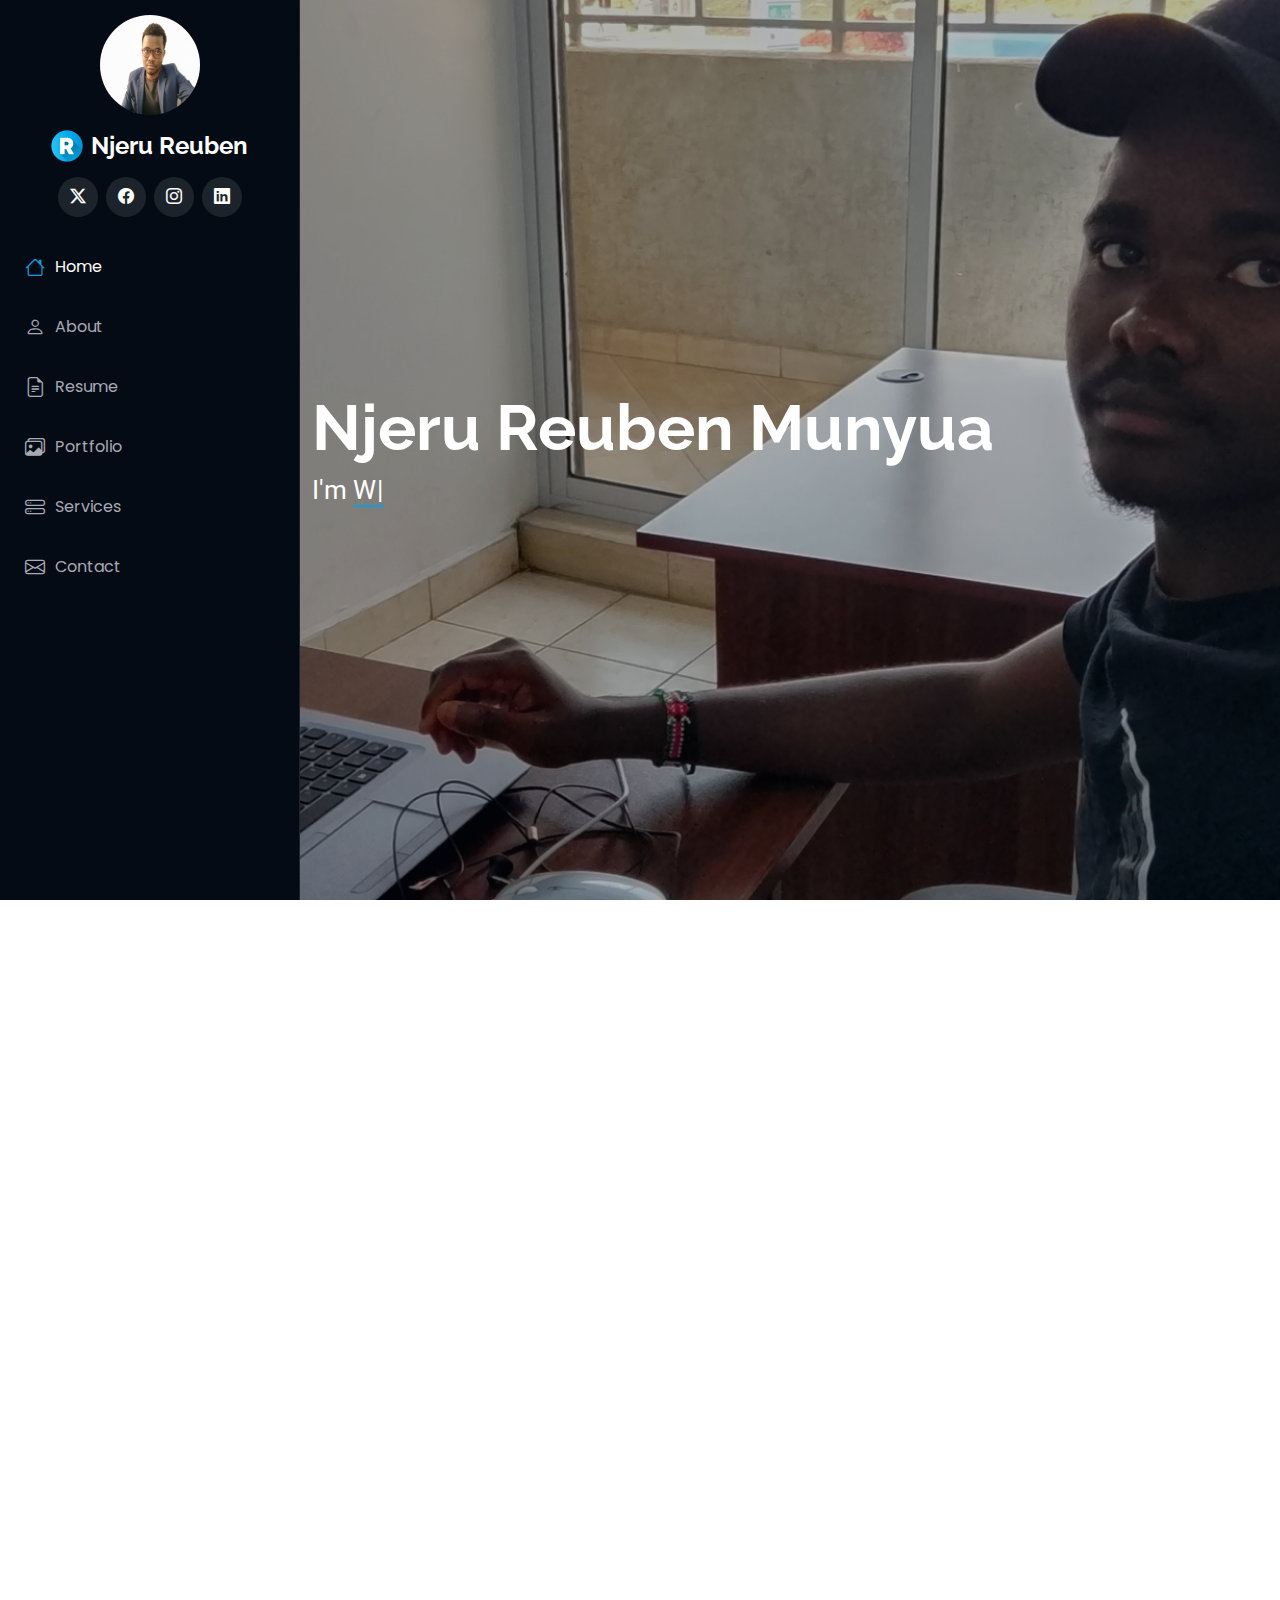
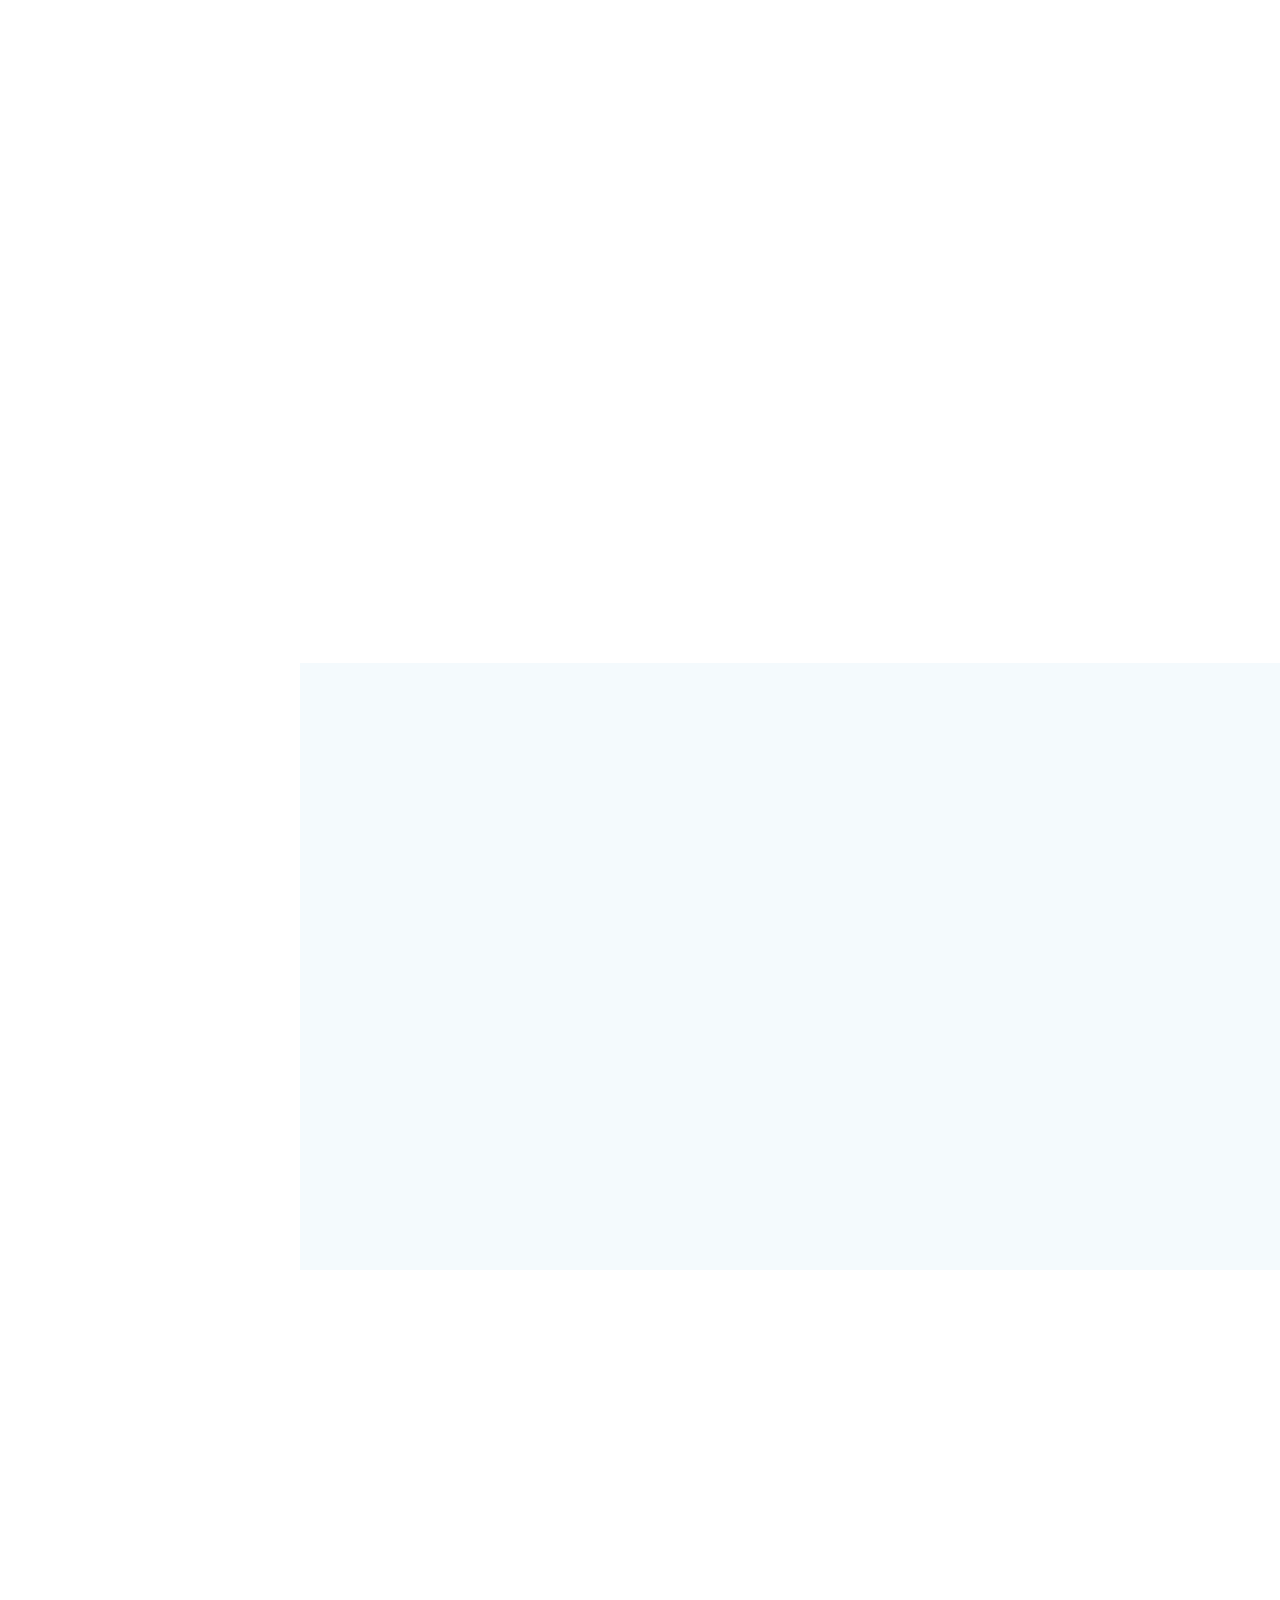
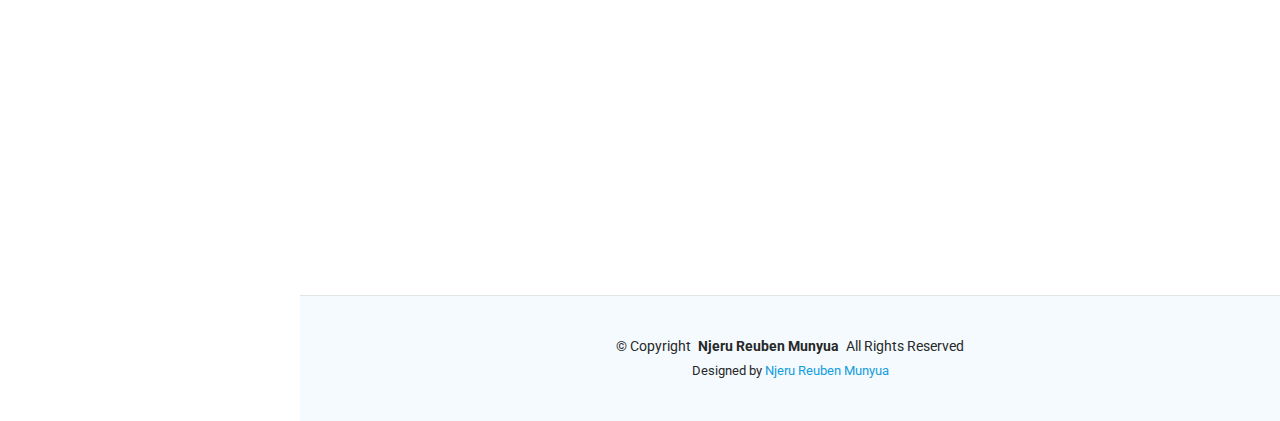
==== index.html @ 43a5cd13 "first commit" ====
<!DOCTYPE html>
<html lang="en">

<head>
  <meta charset="utf-8">
  <meta content="width=device-width, initial-scale=1.0" name="viewport">
  <title>Njeru Reuben Munyua - Portfolio</title>
  <meta content="" name="description">
  <meta content="" name="keywords">

  <!-- Favicons -->
  <link href="assets/img/favicon.png" rel="icon">
  <link href="assets/img/favicon.png" rel="apple-touch-icon">

  <!-- Fonts -->
  <link href="https://fonts.googleapis.com" rel="preconnect">
  <link href="https://fonts.gstatic.com" rel="preconnect" crossorigin>
  <link href="https://fonts.googleapis.com/css2?family=Roboto:ital,wght@0,100;0,300;0,400;0,500;0,700;0,900;1,100;1,300;1,400;1,500;1,700;1,900&family=Poppins:ital,wght@0,100;0,200;0,300;0,400;0,500;0,600;0,700;0,800;0,900;1,100;1,200;1,300;1,400;1,500;1,600;1,700;1,800;1,900&family=Raleway:ital,wght@0,100;0,200;0,300;0,400;0,500;0,600;0,700;0,800;0,900;1,100;1,200;1,300;1,400;1,500;1,600;1,700;1,800;1,900&display=swap" rel="stylesheet">

  <!-- Vendor CSS Files -->
  <link href="assets/vendor/bootstrap/css/bootstrap.min.css" rel="stylesheet">
  <link href="assets/vendor/bootstrap-icons/bootstrap-icons.css" rel="stylesheet">
  <link href="assets/vendor/aos/aos.css" rel="stylesheet">
  <link href="assets/vendor/glightbox/css/glightbox.min.css" rel="stylesheet">
  <link href="assets/vendor/swiper/swiper-bundle.min.css" rel="stylesheet">

  <!-- Main CSS File -->
  <link href="assets/css/main.css" rel="stylesheet">

  <!-- =======================================================
  * Template Name: iPortfolio
  * Template URL: https://bootstrapmade.com/iportfolio-bootstrap-portfolio-websites-template/
  * Updated: Jun 29 2024 with Bootstrap v5.3.3
  * Author: BootstrapMade.com
  * License: https://bootstrapmade.com/license/
  ======================================================== -->
</head>

<body class="index-page">

  <header id="header" class="header dark-background d-flex flex-column">
    <i class="header-toggle d-xl-none bi bi-list"></i>

    <div class="profile-img">
      <img src="assets/img/dash.jpg" alt="" class="img-fluid rounded-circle">
    </div>

    <a href="index.html" class="logo d-flex align-items-center justify-content-center">
      <!-- Uncomment the line below if you also wish to use an image logo -->
       <img src="assets/img/favicon.png" alt="">
      <h1 class="sitename">Njeru Reuben</h1>
    </a>

    <div class="social-links text-center">
      <a href="#" class="twitter"><i class="bi bi-twitter-x"></i></a>
      <a href="#" class="facebook"><i class="bi bi-facebook"></i></a>
      <a href="#" class="instagram"><i class="bi bi-instagram"></i></a>
<!--      <a href="#" class="google-plus"><i class="bi bi-skype"></i></a>-->
<!--      <a href="linkedin.com/in/njeru-reuben-24a9a1248" class="linkedin"><i class="bi bi-linkedin"></i></a>-->
      <a href="https://linkedin.com/in/njeru-reuben-24a9a1248" class="linkedin" target="_blank" rel="noopener noreferrer">
  <i class="bi bi-linkedin"></i>
</a>

    </div>

    <nav id="navmenu" class="navmenu">
      <ul>
        <li><a href="#hero" class="active"><i class="bi bi-house navicon"></i>Home</a></li>
        <li><a href="#about"><i class="bi bi-person navicon"></i> About</a></li>
        <li><a href="#resume"><i class="bi bi-file-earmark-text navicon"></i> Resume</a></li>
        <li><a href="#portfolio"><i class="bi bi-images navicon"></i> Portfolio</a></li>
        <li><a href="#services"><i class="bi bi-hdd-stack navicon"></i> Services</a></li>
<!--        <li class="dropdown"><a href="#"><i class="bi bi-menu-button navicon"></i> <span>Dropdown</span> <i class="bi bi-chevron-down toggle-dropdown"></i></a>-->
<!--          <ul>-->
<!--            <li><a href="#">Dropdown 1</a></li>-->
<!--            <li class="dropdown"><a href="#"><span>Deep Dropdown</span> <i class="bi bi-chevron-down toggle-dropdown"></i></a>-->
<!--              <ul>-->
<!--                <li><a href="#">Deep Dropdown 1</a></li>-->
<!--                <li><a href="#">Deep Dropdown 2</a></li>-->
<!--                <li><a href="#">Deep Dropdown 3</a></li>-->
<!--                <li><a href="#">Deep Dropdown 4</a></li>-->
<!--                <li><a href="#">Deep Dropdown 5</a></li>-->
<!--              </ul>-->
<!--            </li>-->
<!--            <li><a href="#">Dropdown 2</a></li>-->
<!--            <li><a href="#">Dropdown 3</a></li>-->
<!--            <li><a href="#">Dropdown 4</a></li>-->
<!--          </ul>-->
        </li>
        <li><a href="#contact"><i class="bi bi-envelope navicon"></i> Contact</a></li>
      </ul>
    </nav>

  </header>

  <main class="main">

    <!-- Hero Section -->
    <section id="hero" class="hero section dark-background">

      <img src="assets/img/reuben1.jpg" alt="" data-aos="fade-in" class="">

      <div class="container" data-aos="fade-up" data-aos-delay="100">
        <h2>Njeru Reuben Munyua</h2>
        <p>I'm <span class="typed" data-typed-items="Web Developer, Desktop Apps Developer,Network Admin,Database Admin Freelancer">Designer</span><span class="typed-cursor typed-cursor--blink" aria-hidden="true"></span><span class="typed-cursor typed-cursor--blink" aria-hidden="true"></span></p>
      </div>

    </section><!-- /Hero Section -->

    <!-- About Section -->
    <section id="about" class="about section">

      <!-- Section Title -->
      <div class="container section-title" data-aos="fade-up">
        <h2>About</h2>
       <p>I am a versatile software developer with expertise in both desktop application development and web development. I also possess a strong background in network administration and database management, allowing me to tackle a wide range of technical challenges. My passion for technology drives me to continuously learn and expand my skills, always aiming to deliver efficient and effective solutions.</p>
      </div><!-- End Section Title -->

      <div class="container" data-aos="fade-up" data-aos-delay="100">

        <div class="row gy-4 justify-content-center">
          <div class="col-lg-4">
            <img src="assets/img/profile.jpg" class="img-fluid" alt="">
          </div>
          <div class="col-lg-8 content">
           <h2>Full-Stack Developer &amp; Desktop Application Specialist</h2>
            <p class="fst-italic py-3">
            Passionate about building robust desktop and web solutions, I blend creativity with technical expertise to deliver seamless user experiences. With a solid foundation in network administration and database management, I bring a holistic approach to solving complex challenges, ensuring that every project is efficient, scalable, and secure.
          </p>
            <div class="row">
              <div class="col-lg-6">
                <ul>
                  <li><i class="bi bi-chevron-right"></i> <strong>Birthday:</strong> <span>3 June 2003</span></li>
                  <li><i class="bi bi-chevron-right"></i> <strong>Website:</strong> <span>nbtke.com</span></li>
                  <li><i class="bi bi-chevron-right"></i> <strong>Phone:</strong> <span>+254 11523 4477</span></li>
                  <li><i class="bi bi-chevron-right"></i> <strong>City:</strong> <span>Nairobi, Kenya</span></li>
                  <li><i class="bi bi-chevron-right"></i> <strong>Age:</strong> <span>21</span></li>
                </ul>
              </div>
              <div class="col-lg-6">
                <ul>
                  <li><i class="bi bi-chevron-right"></i> <strong>Degree:</strong> <span>Bachelor of Business Informaton Techology</span></li>
                  <li><i class="bi bi-chevron-right"></i> <strong>Institution:</strong> <span>Jomo Kenyatta University of Agriculture & Technology</span></li>
                  <li><i class="bi bi-chevron-right"></i> <strong>Email:</strong> <span>njerureuben03@gmail.com</span></li>
                  <li><i class="bi bi-chevron-right"></i> <strong>Freelance:</strong> <span>Available</span></li>
                </ul>
              </div>
            </div>
               <p class="py-3">
               With a passion for technology and a drive to solve complex problems, I have developed a diverse skill set that spans desktop applications, full-stack web development, network administration, and database management. My academic background in Business Information Technology from Jomo Kenyatta University of Agriculture & Technology provides a solid foundation in both technical and business principles, enabling me to deliver well-rounded, efficient solutions. Whether it's building a custom desktop application or designing an intuitive web interface, I approach every project with a focus on quality, scalability, and user satisfaction.
            </p>

          </div>
        </div>

      </div>

    </section><!-- /About Section -->

    <!-- Stats Section -->
    <section id="stats" class="stats section">

      <div class="container" data-aos="fade-up" data-aos-delay="100">

        <div class="row gy-4">

          <div class="col-lg-3 col-md-6">
            <div class="stats-item">
              <i class="bi bi-emoji-smile"></i>
              <span data-purecounter-start="0" data-purecounter-end="3" data-purecounter-duration="1" class="purecounter"></span>
              <p><strong>Happy Clients</strong> <span>Successfully delivered projects</span></p>
            </div>
          </div><!-- End Stats Item -->

          <div class="col-lg-3 col-md-6">
            <div class="stats-item">
              <i class="bi bi-journal-richtext"></i>
              <span data-purecounter-start="0" data-purecounter-end="4" data-purecounter-duration="1" class="purecounter"></span>
              <p><strong>Projects</strong> <span>Completed with dedication and quality</span></p>
            </div>
          </div><!-- End Stats Item -->

          <div class="col-lg-3 col-md-6">
            <div class="stats-item">
              <i class="bi bi-clock"></i>
             <span data-purecounter-start="0" data-purecounter-end="1000" data-purecounter-duration="1" class="purecounter"></span>
    <p><strong>Hours Of Support</strong> <span>Available 24/7 for client needs</span></p>
            </div>
          </div><!-- End Stats Item -->

<!--          <div class="col-lg-3 col-md-6">-->
<!--            <div class="stats-item">-->
<!--              <i class="bi bi-people"></i>-->
<!--            <span data-purecounter-start="0" data-purecounter-end="32" data-purecounter-duration="1" class="purecounter"></span>-->
<!--            <p><strong>Hard Workers</strong> <span>Committed team members driving success</span></p>-->

<!--            </div>-->
<!--          </div>&lt;!&ndash; End Stats Item &ndash;&gt;-->

        </div>

      </div>

    </section><!-- /Stats Section -->

    <!-- Skills Section -->
    <section id="skills" class="skills section light-background">

      <!-- Section Title -->
      <div class="container section-title" data-aos="fade-up">
        <h2>Skills</h2>
        <p>A diverse skill set spanning software development, web technologies, network administration, and database management, all aimed at delivering efficient and scalable solutions.</p>
      </div><!-- End Section Title -->

      <div class="container" data-aos="fade-up" data-aos-delay="100">

        <div class="row skills-content skills-animation">

          <div class="col-lg-6">

            <div class="progress">
              <span class="skill"><span>HTML</span> <i class="val">100%</i></span>
              <div class="progress-bar-wrap">
                <div class="progress-bar" role="progressbar" aria-valuenow="100" aria-valuemin="0" aria-valuemax="100"></div>
              </div>
            </div><!-- End Skills Item -->

            <div class="progress">
              <span class="skill"><span>CSS</span> <i class="val">90%</i></span>
              <div class="progress-bar-wrap">
                <div class="progress-bar" role="progressbar" aria-valuenow="90" aria-valuemin="0" aria-valuemax="100"></div>
              </div>
            </div><!-- End Skills Item -->


            <div class="progress">
              <span class="skill"><span>JavaScript</span> <i class="val">75%</i></span>
              <div class="progress-bar-wrap">
                <div class="progress-bar" role="progressbar" aria-valuenow="75" aria-valuemin="0" aria-valuemax="100"></div>
              </div>
            </div><!-- End Skills Item -->


              <div class="progress">
              <span class="skill"><span>Java</span> <i class="val">90%</i></span>
              <div class="progress-bar-wrap">
                <div class="progress-bar" role="progressbar" aria-valuenow="90" aria-valuemin="0" aria-valuemax="100"></div>
              </div>
            </div><!-- End Skills Item -->

             <div class="progress">
              <span class="skill"><span>Python (DJango)</span> <i class="val">90%</i></span>
              <div class="progress-bar-wrap">
                <div class="progress-bar" role="progressbar" aria-valuenow="90" aria-valuemin="0" aria-valuemax="100"></div>
              </div>
            </div><!-- End Skills Item -->

          </div>

          <div class="col-lg-6">

              <div class="progress">
              <span class="skill"><span>Bootstrap</span> <i class="val">80%</i></span>
              <div class="progress-bar-wrap">
                <div class="progress-bar" role="progressbar" aria-valuenow="80" aria-valuemin="0" aria-valuemax="100"></div>
              </div>
            </div><!-- End Skills Item -->

            <div class="progress">
              <span class="skill"><span>SQL Language</span> <i class="val">80%</i></span>
              <div class="progress-bar-wrap">
                <div class="progress-bar" role="progressbar" aria-valuenow="80" aria-valuemin="0" aria-valuemax="100"></div>
              </div>
            </div><!-- End Skills Item -->

            <div class="progress">
              <span class="skill"><span>Networking</span> <i class="val">90%</i></span>
              <div class="progress-bar-wrap">
                <div class="progress-bar" role="progressbar" aria-valuenow="90" aria-valuemin="0" aria-valuemax="100"></div>
              </div>
            </div><!-- End Skills Item -->

            <div class="progress">
              <span class="skill"><span>Graphic Design</span> <i class="val">55%</i></span>
              <div class="progress-bar-wrap">
                <div class="progress-bar" role="progressbar" aria-valuenow="55" aria-valuemin="0" aria-valuemax="100"></div>
              </div>
            </div><!-- End Skills Item -->

          </div>

        </div>

      </div>

    </section><!-- /Skills Section -->

    <!-- Resume Section -->
    <section id="resume" class="resume section">

      <!-- Section Title -->
      <div class="container section-title" data-aos="fade-up">
        <h2>Resume</h2>
        <p>An overview of my professional journey, showcasing the skills, experiences, and accomplishments that have shaped my career in software development and IT solutions.</p>
        </div><!-- End Section Title -->


      <div class="container">

        <div class="row">

          <div class="col-lg-6" data-aos="fade-up" data-aos-delay="100">
            <h3 class="resume-title">Sumary</h3>

            <div class="resume-item pb-0">
             <h4>NJERU REUBEN MUNYUA</h4>
              <p><em>Versatile software developer with expertise in full-stack development and desktop applications, complemented by a solid foundation in network administration and database management. Committed to delivering efficient, user-centric solutions and driving project success through technical innovation and collaboration.</em></p>

              <ul>
                <li>Nairobi, Kenya</li>
                <li>(254) 11523-4477</li>
                <li>njerureuben03@gmail.com</li>
              </ul>
            </div><!-- Edn Resume Item -->

            <h3 class="resume-title">EXPERIENCE</h3>
            <div class="resume-item">
              <h4>Senior Software Developer & Digital Marketing Lead</h4>
              <h5>Migua Lights & Electricals, Nairobi Kenya</h5>
              <p><em>Sepetember 2024 - Present</em></p>
              <ul>
                <li>Developed the Company Website: <a href="http://www.migualights.com">migualights.com</a> to enhance the company's online presence and customer engagement</li>
                <li>Implemented targeted digital marketing advertising campaigns across various platforms</li>
                <li>Increased brand visibility through strategic online marketing</li>
              </ul>
            </div><!-- Edn Resume Item -->

             <div class="resume-item">
              <h4>Software Developer</h4>
              <h5>Compweb Softwares Solutions</h5>
              <p><em>Sepetember 2023 - December 2023</em></p>
              <ul>
                <li>Collaborated with the team to digitize the company's point of sale software thus enhancing operational effeciency</li>
                <li>Integrated mobile payments methods including M-Pesa, to provide seamless transaction options for users</li>
              </ul>
            </div><!-- Edn Resume Item -->

            <h3 class="resume-title">Education</h3>
            <div class="resume-item">
              <h4>Bachelor of Business Information Technology</h4>
              <h5>September 2021 - December 2024</h5>
              <p><em>Jomo Kenyatta University of Agricultures & Technology</em></p>
              <p>This program has provided me with a comprehensive understanding of business and technology, equipping me with the skills to bridge the gap between technical solutions and business needs. Through practical projects and theoretical knowledge, I have developed the ability to create innovative and effective solutions in the tech industry, preparing me for a successful career in software development and IT management.</p>

            </div><!-- Edn Resume Item -->

               <div class="resume-item">
                <h4>Web Development Training</h4>
                <h5>October 2024 - December 2024</h5>
                <p><em>Emobilis Technology Institute, Westlands, Nairobi, Kenya</em></p>
                <p>During my training at Emobilis Technology Institute, I gained practical experience in web development technologies, including HTML, CSS, and Bootstrap for front-end design, along with Django for back-end development. I also delved into online payment systems, such as Mpesa, and their integration with MySQL databases. This hands-on experience has equipped me with the skills to create dynamic, user-friendly applications that facilitate seamless online transactions.</p>
            </div><!-- End Resume Item -->


                  <div class="resume-item">
            <h4>Certified Information Systems Solutions Expert (CISSE - Module 2)</h4>
            <h5>December 2022 - April 2024</h5>
            <p><em>Kenya Accounts & Secretaries National Examination Board (KASNEB)</em></p>
            <p>During this certification program, I developed a deep understanding of information systems solutions, focusing on the integration of technology and business processes. The curriculum covered key areas such as system analysis, design, implementation, and management, equipping me with the necessary skills to develop and maintain effective information systems that meet organizational needs.</p>
            </div><!-- End Resume Item -->


           <div class="resume-item">
    <h4>Certified Information Systems Solutions Expert (CISSE - Module 1)</h4>
     <h5>April 2022 - August 2022</h5>
    <p><em>Kenya Accounts & Secretaries National Examination Board (KASNEB)</em></p>
    <p>In this certification program, I gained foundational knowledge of information systems solutions, emphasizing the integration of technology with business processes. The curriculum encompassed essential topics such as system analysis, design, implementation, and management, providing me with the skills necessary to create and sustain effective information systems that fulfill organizational objectives.</p>
</div><!-- End Resume Item -->


           <div class="resume-item">
    <h4>Cisco Certified Network Associate (CCNA Module 1)</h4>
    <h5>October 2022 - November 2022</h5>
    <p><em>The Open University - Academy Incubator (United Kingdom - ONLINE)</em></p>
    <p>This certification program provided me with essential knowledge in networking concepts and protocols, focusing on the design, implementation, and management of network infrastructures. I learned about various networking technologies, including IP addressing, routing, and switching, equipping me with the skills needed to effectively manage and troubleshoot network environments.</p>
</div><!-- End Resume Item -->


          </div>

          <div class="col-lg-6" data-aos="fade-up" data-aos-delay="200">
            <h3 class="resume-title">PROJECTS</h3>

             <div class="resume-item">
              <h4><a href="https://www.migualights.com">www.migualights.com(MIGUA LIGHTS & ELECTRICALS COMPANY WEBSITE)</a></h4>
              <ul>
                 <li>Developed the Company Website: <a href="http://www.migualights.com">migualights.com</a> to enhance the company's online presence and customer engagement</li>
                <li>Designed to showcase a comprehensive range of electrical products and services.</li>
                <li>Enhanced online presence for Migua Lights & Electricals.</li>
                <li>Features an intuitive user interface and streamlined navigation.</li>
                <li>Includes detailed product categories such as cables, lighting, and electrical accessories.</li>
                <li>Improves customer engagement and facilitates online inquiries and purchases.</li>
                <li>Incorporates responsive design for optimal viewing on various devices.</li>
                <li>Serves as a key platform for promoting the brand and driving sales.</li>

              </ul>
            </div><!-- Edn Resume Item -->


            <div class="resume-item">
              <h4>Point of Sales System - nbtMIS(POSv1.2a)</h4>
              <ul>
                <li> Developed a comprehensive Desktop Point of Sale(POS) system to streamline sales processes.</li>
                <li>Integrated e-payment methods, including M-Pesa,for seamless transaction options.</li>
                <li>Implemented bank integrations to facilitate secure financial transactions.</li>
                <li>Established role-based login with email verification for enhanced security and user management.</li>
                <li>Enhanced operational efficiency and user experience through intuitive design and functionality.</li>
                <li>Provided real-time reporting and analytics to support business decision-making.</li>
              </ul>
            </div><!-- Edn Resume Item -->

            <div class="resume-item">
             <h4>Church Management System- nbtMIS(CMSv1.2a)</h4>
              <ul>
            <li>Developed a Church Management System to streamline administrative tasks and enhance community engagement.</li>
            <li>Implemented features for managing membership records, event scheduling, and communication with congregants.</li>
            <li>Integrated online giving options to facilitate donations and financial tracking.</li>
            <li>Developed attendance tracking capabilities to monitor member participation in services and events.</li>
            <li>Provided automated reporting tools to simplify administrative processes for church leaders.</li>
            <li>Enhanced user experience with a user-friendly interface for both administrators and congregants.</li>
              </ul>
            </div><!-- Edn Resume Item -->


            <div class="col-lg-6" data-aos="fade-up" data-aos-delay="100">
            <h3 class="resume-title">KEY ACHIEVEMENTS</h3>

            <div class="resume-item">
             <h4 class="bi bi-check-circle"> <strong>Sama AI 101 Certificate</strong></h4>
              <li>Acquired <strong>in-depth knowledge of artificial intelligence</strong> and <strong>data annotation processes</strong>, leveraging this expertise to enhance project accuracy and efficiency. Demonstrated <strong>exceptional teamwork skills</strong> by collaborating effectively with cross-functional teams to achieve optimal outcomes, contributing to the successful deployment of <strong>AI-driven solutions</strong>.
            </li>
            </div><!-- Edn Resume Item -->


              <div class="resume-item">
             <h4 class="bi bi-star-fill"> <strong>KASNEB PRIZE WINNER</strong></h4>
              <li>Recognized as the <strong>top-performing student nationwide </strong> in  <strong>Information Systems Strategy, Governance and Ethics</strong> during the <strong>August 2023</strong> examinations.
            </li>
            </div><!-- Edn Resume Item -->




            </div><!-- Edn Resume Item -->


             <div class="col-lg-6" data-aos="fade-up" data-aos-delay="100">
               <h3 class="resume-title"> LANGUAGES</h3>

                <div class="resume-item">
                 <h4 class="bi bi-check-circle"><strong> ENGLISH</strong></h4>
                 <li>Fluent</li>
                </div><!-- Edn Resume Item -->


                <div class="resume-item">
                 <h4 class="bi bi-check-circle"><strong> KISWAHILI</strong></h4>
                 <li>Fluent</li>
                </div><!-- Edn Resume Item -->

             </div>

<!--            -->








          </div>

          </div>

        </div>

      </div>

    </section><!-- /Resume Section -->

    <!-- Portfolio Section -->
    <section id="portfolio" class="portfolio section light-background">

      <!-- Section Title -->
      <div class="container section-title" data-aos="fade-up">
        <h2>Portfolio</h2>
        <p>Welcome to my portfolio, where I showcase a curated selection of projects that highlight my skills and expertise in software development and IT solutions. From innovative web applications to efficient desktop software, each project reflects my commitment to quality and user-centered design. Explore my work to see how I integrate technology with creativity to deliver impactful solutions.</p>

      </div><!-- End Section Title -->

      <div class="container">

        <div class="isotope-layout" data-default-filter="*" data-layout="masonry" data-sort="original-order">

          <ul class="portfolio-filters isotope-filters" data-aos="fade-up" data-aos-delay="100">
            <li data-filter="*" class="filter-active">All</li>
            <li data-filter=".filter-app">Desktop Apps</li>
            <li data-filter=".filter-website">Websites</li>
          </ul><!-- End Portfolio Filters -->

          <div class="row gy-4 isotope-container" data-aos="fade-up" data-aos-delay="200">

            <div class="col-lg-4 col-md-6 portfolio-item isotope-item filter-app">
              <div class="portfolio-content h-100">
                <img src="assets/img/portfolio/nbtMIS.PNG" class="img-fluid" alt="">
                <div class="portfolio-info">
                  <h4>nbtMIS(POSv1.2a)</h4>
                  <p>A modern POS System for Retailer Shops</p>
                  <a href="assets/img/portfolio/nbtMIS.PNG" title="nbtMIS(POSv1.2a)" data-gallery="portfolio-gallery-app" class="glightbox preview-link"><i class="bi bi-zoom-in"></i></a>
                  <a href="nbtMISPOSDetails.html" title="More Details" class="details-link"><i class="bi bi-link-45deg"></i></a>
                </div>
              </div>
            </div><!-- End Portfolio Item -->

            <div class="col-lg-4 col-md-6 portfolio-item isotope-item filter-app">
              <div class="portfolio-content h-100">
                <img src="assets/img/portfolio/pos2.PNG" class="img-fluid" alt="">
                <div class="portfolio-info">
                  <h4>nbtMIS(POSv1.2a)</h4>
                  <p>A modern POS  Landing Page</p>
                  <a href="assets/img/portfolio/pos2.PNG" title="nbtMIS(POSv1.2a)" data-gallery="portfolio-gallery-product" class="glightbox preview-link"><i class="bi bi-zoom-in"></i></a>
                  <a href="nbtMISPOSDetails.html" title="More Details" class="details-link"><i class="bi bi-link-45deg"></i></a>
                </div>
              </div>
            </div><!-- End Portfolio Item -->



            <div class="col-lg-4 col-md-6 portfolio-item isotope-item filter-website">
              <div class="portfolio-content h-100">
                <img src="assets/img/portfolio/web1.PNG" class="img-fluid" alt="">
                <div class="portfolio-info">
                  <h4>Migua Lights Website</h4>
                  <p>Migua Lights & Electricals Website to showcase all there products they offer and more info about them</p>
                  <a href="assets/img/portfolio/web1.PNG" title="Branding 1" data-gallery="portfolio-gallery-book" class="glightbox preview-link"><i class="bi bi-zoom-in"></i></a>
                  <a href="WebPortfolioDetails.html" title="More Details" class="details-link"><i class="bi bi-link-45deg"></i></a>
                </div>
              </div>
            </div><!-- End Portfolio Item -->



          </div><!-- End Portfolio Container -->

        </div>

      </div>

    </section><!-- /Portfolio Section -->

    <!-- Services Section -->
    <section id="services" class="services section">

      <!-- Section Title -->
      <div class="container section-title" data-aos="fade-up">
        <h2>Services</h2>
         <p>
         I can provide a variety of services to meet your needs, ensuring quality and satisfaction in every project I undertake.
        </p>
      </div><!-- End Section Title -->

      <div class="container">

        <div class="row gy-4">

          <div class="col-lg-4 col-md-6 service-item d-flex" data-aos="fade-up" data-aos-delay="100">
            <div class="icon flex-shrink-0"><i class="bi bi-globe"></i></div>
            <div>
              <h4 class="title"><a href="webdevdetails.html" class="stretched-link">Web/Software Development</a></h4>
              <p class="description">I specialize in creating dynamic websites and robust software solutions that enhance user experience and drive business success.</p>

            </div>
          </div>
          <!-- End Service Item -->

          <div class="col-lg-4 col-md-6 service-item d-flex" data-aos="fade-up" data-aos-delay="200">
            <div class="icon flex-shrink-0"><i class="bi bi-database"></i></div>
            <div>
              <h4 class="title"><a href="dbservices.html" class="stretched-link">Database Management</a></h4>
              <p class="description">I provide comprehensive database management services, ensuring data integrity, security, and efficient retrieval for your business needs.</p>
            </div>
          </div><!-- End Service Item -->

          <div class="col-lg-4 col-md-6 service-item d-flex" data-aos="fade-up" data-aos-delay="300">
            <div class="icon flex-shrink-0"><i class="bi bi-bar-chart"></i></div>
            <div>
              <h4 class="title"><a href="networkservices.html" class="stretched-link">Network Management</a></h4>
              <p class="description">My network management services ensure reliable connectivity, optimal performance, and secure communications across your organization.</p>
                 </div>
          </div><!-- End Service Item -->

          <div class="col-lg-4 col-md-6 service-item d-flex" data-aos="fade-up" data-aos-delay="400">
            <div class="icon flex-shrink-0"><i class="bi bi-magnet"></i></div>
            <div>
              <h4 class="title"><a href="marketingservices.html" class="stretched-link">Marketing/Social Media Account Managements</a></h4>
              <p class="description">I help businesses grow their online presence through strategic marketing and effective social media account management, maximizing engagement and reach.</p>
            </div>
          </div><!-- End Service Item -->

          <div class="col-lg-4 col-md-6 service-item d-flex" data-aos="fade-up" data-aos-delay="500">
            <div class="icon flex-shrink-0"><i class="bi bi-pencil"></i></div>
            <div>
              <h4 class="title"><a href="graphicservices.html" class="stretched-link">Graphic Design</a></h4>
              <p class="description">I offer professional graphic design services to create visually appealing and impactful designs that effectively communicate your brand message.</p>
            </div>
          </div><!-- End Service Item -->

          <div class="col-lg-4 col-md-6 service-item d-flex" data-aos="fade-up" data-aos-delay="600">
            <div class="icon flex-shrink-0"><i class="bi bi-calendar4-week"></i></div>
            <div>
              <h4 class="title"><a href="freelancing.html" class="stretched-link">FreeLancing</a></h4>
              <p class="description">I provide flexible freelancing services across various domains, delivering quality results while adapting to your specific project requirements.</p>
            </div>
          </div><!-- End Service Item -->

        </div>

      </div>

    </section><!-- /Services Section -->

<!--    &lt;!&ndash; Testimonials Section &ndash;&gt;-->
<!--    <section id="testimonials" class="testimonials section light-background">-->

<!--      &lt;!&ndash; Section Title &ndash;&gt;-->
<!--      <div class="container section-title" data-aos="fade-up">-->
<!--        <h2>Testimonials</h2>-->
<!--        <p>Necessitatibus eius consequatur ex aliquid fuga eum quidem sint consectetur velit</p>-->
<!--      </div>&lt;!&ndash; End Section Title &ndash;&gt;-->

<!--      <div class="container" data-aos="fade-up" data-aos-delay="100">-->

<!--        <div class="swiper init-swiper">-->
<!--          <script type="application/json" class="swiper-config">-->
<!--            {-->
<!--              "loop": true,-->
<!--              "speed": 600,-->
<!--              "autoplay": {-->
<!--                "delay": 5000-->
<!--              },-->
<!--              "slidesPerView": "auto",-->
<!--              "pagination": {-->
<!--                "el": ".swiper-pagination",-->
<!--                "type": "bullets",-->
<!--                "clickable": true-->
<!--              },-->
<!--              "breakpoints": {-->
<!--                "320": {-->
<!--                  "slidesPerView": 1,-->
<!--                  "spaceBetween": 40-->
<!--                },-->
<!--                "1200": {-->
<!--                  "slidesPerView": 3,-->
<!--                  "spaceBetween": 1-->
<!--                }-->
<!--              }-->
<!--            }-->
<!--          </script>-->
<!--          <div class="swiper-wrapper">-->

<!--            <div class="swiper-slide">-->
<!--              <div class="testimonial-item">-->
<!--                <p>-->
<!--                  <i class="bi bi-quote quote-icon-left"></i>-->
<!--                  <span>Proin iaculis purus consequat sem cure digni ssim donec porttitora entum suscipit rhoncus. Accusantium quam, ultricies eget id, aliquam eget nibh et. Maecen aliquam, risus at semper.</span>-->
<!--                  <i class="bi bi-quote quote-icon-right"></i>-->
<!--                </p>-->
<!--                <img src="assets/img/testimonials/testimonials-1.jpg" class="testimonial-img" alt="">-->
<!--                <h3>Saul Goodman</h3>-->
<!--                <h4>Ceo &amp; Founder</h4>-->
<!--              </div>-->
<!--            </div>&lt;!&ndash; End testimonial item &ndash;&gt;-->

<!--            <div class="swiper-slide">-->
<!--              <div class="testimonial-item">-->
<!--                <p>-->
<!--                  <i class="bi bi-quote quote-icon-left"></i>-->
<!--                  <span>Export tempor illum tamen malis malis eram quae irure esse labore quem cillum quid malis quorum velit fore eram velit sunt aliqua noster fugiat irure amet legam anim culpa.</span>-->
<!--                  <i class="bi bi-quote quote-icon-right"></i>-->
<!--                </p>-->
<!--                <img src="assets/img/testimonials/testimonials-2.jpg" class="testimonial-img" alt="">-->
<!--                <h3>Sara Wilsson</h3>-->
<!--                <h4>Designer</h4>-->
<!--              </div>-->
<!--            </div>&lt;!&ndash; End testimonial item &ndash;&gt;-->

<!--            <div class="swiper-slide">-->
<!--              <div class="testimonial-item">-->
<!--                <p>-->
<!--                  <i class="bi bi-quote quote-icon-left"></i>-->
<!--                  <span>Enim nisi quem export duis labore cillum quae magna enim sint quorum nulla quem veniam duis minim tempor labore quem eram duis noster aute amet eram fore quis sint minim.</span>-->
<!--                  <i class="bi bi-quote quote-icon-right"></i>-->
<!--                </p>-->
<!--                <img src="assets/img/testimonials/testimonials-3.jpg" class="testimonial-img" alt="">-->
<!--                <h3>Jena Karlis</h3>-->
<!--                <h4>Store Owner</h4>-->
<!--              </div>-->
<!--            </div>&lt;!&ndash; End testimonial item &ndash;&gt;-->

<!--            <div class="swiper-slide">-->
<!--              <div class="testimonial-item">-->
<!--                <p>-->
<!--                  <i class="bi bi-quote quote-icon-left"></i>-->
<!--                  <span>Fugiat enim eram quae cillum dolore dolor amet nulla culpa multos export minim fugiat dolor enim duis veniam ipsum anim magna sunt elit fore quem dolore labore illum veniam.</span>-->
<!--                  <i class="bi bi-quote quote-icon-right"></i>-->
<!--                </p>-->
<!--                <img src="assets/img/testimonials/testimonials-4.jpg" class="testimonial-img" alt="">-->
<!--                <h3>Matt Brandon</h3>-->
<!--                <h4>Freelancer</h4>-->
<!--              </div>-->
<!--            </div>&lt;!&ndash; End testimonial item &ndash;&gt;-->

<!--            <div class="swiper-slide">-->
<!--              <div class="testimonial-item">-->
<!--                <p>-->
<!--                  <i class="bi bi-quote quote-icon-left"></i>-->
<!--                  <span>Quis quorum aliqua sint quem legam fore sunt eram irure aliqua veniam tempor noster veniam sunt culpa nulla illum cillum fugiat legam esse veniam culpa fore nisi cillum quid.</span>-->
<!--                  <i class="bi bi-quote quote-icon-right"></i>-->
<!--                </p>-->
<!--                <img src="assets/img/testimonials/testimonials-5.jpg" class="testimonial-img" alt="">-->
<!--                <h3>John Larson</h3>-->
<!--                <h4>Entrepreneur</h4>-->
<!--              </div>-->
<!--            </div>&lt;!&ndash; End testimonial item &ndash;&gt;-->

<!--          </div>-->
<!--          <div class="swiper-pagination"></div>-->
<!--        </div>-->

<!--      </div>-->

<!--    </section>&lt;!&ndash; /Testimonials Section &ndash;&gt;-->

    <!-- Contact Section -->
    <section id="contact" class="contact section">

      <!-- Section Title -->
      <div class="container section-title" data-aos="fade-up">
        <h2>Contact</h2>
        <p>If you're interested in my services or have any questions, feel free to reach out:</p>
      </div><!-- End Section Title -->

      <div class="container" data-aos="fade-up" data-aos-delay="100">

        <div class="row gy-4">

          <div class="col-lg-5">

            <div class="info-wrap">
              <div class="info-item d-flex" data-aos="fade-up" data-aos-delay="200">
                <i class="bi bi-geo-alt flex-shrink-0"></i>
                <div>
                  <h3>Address</h3>
                  <p>P.O BOX 73-60215, NAIROBI, KENYA</p>
                </div>
              </div><!-- End Info Item -->

              <div class="info-item d-flex" data-aos="fade-up" data-aos-delay="300">
                <i class="bi bi-telephone flex-shrink-0"></i>
                <div>
                  <h3>Call</h3>
                  <p><a href="tel: +254115234477"><strong>+254 11523-4477</strong></a></p>
                </div>
              </div><!-- End Info Item -->

              <div class="info-item d-flex" data-aos="fade-up" data-aos-delay="400">
                <i class="bi bi-envelope flex-shrink-0"></i>
                <div>
                  <h3>Email</h3>
                  <p><a href="mailto:njerureuben03@gmail.com"><strong>njerureuben03@gmail.com</strong></a></p>
                </div>
              </div><!-- End Info Item -->
<iframe src="https://www.google.com/maps/embed?pb=!1m14!1m12!1m3!1d7977.677715417492!2d36.978092534906274!3d-1.269591164925407!2m3!1f0!2f0!3f0!3m2!1i1024!2i768!4f13.1!5e0!3m2!1sen!2ske!4v1729521087273!5m2!1sen!2ske" width="600" height="450" style="border:0;" allowfullscreen="" loading="lazy" referrerpolicy="no-referrer-when-downgrade"></iframe>
              </div>
          </div>

          <div class="col-lg-7">
            <form action="forms/contact.php" method="post" class="php-email-form" data-aos="fade-up" data-aos-delay="200">
              <div class="row gy-4">

                <div class="col-md-6">
                  <label for="name-field" class="pb-2">Your Name</label>
                  <input type="text" name="name" id="name-field" class="form-control" required="">
                </div>

                <div class="col-md-6">
                  <label for="email-field" class="pb-2">Your Email</label>
                  <input type="email" class="form-control" name="email" id="email-field" required="">
                </div>

                <div class="col-md-12">
                  <label for="subject-field" class="pb-2">Subject</label>
                  <input type="text" class="form-control" name="subject" id="subject-field" required="">
                </div>

                <div class="col-md-12">
                  <label for="message-field" class="pb-2">Message</label>
                  <textarea class="form-control" name="message" rows="10" id="message-field" required=""></textarea>
                </div>

                <div class="col-md-12 text-center">
                  <div class="loading">Loading</div>
                  <div class="error-message"></div>
                  <div class="sent-message">Your message has been sent. Thank you!</div>

                  <button type="submit">Send Message</button>
                </div>

              </div>
            </form>
          </div><!-- End Contact Form -->

        </div>

      </div>

    </section><!-- /Contact Section -->

  </main>

  <footer id="footer" class="footer position-relative light-background">

     <div class="container">
      <div class="copyright text-center ">
        <p>© <span>Copyright</span> <strong class="px-1 sitename">Njeru Reuben Munyua</strong> <span>All Rights Reserved</span></p>
      </div>
      <div class="credits">

        Designed by <a href="tel: +254115234477">Njeru Reuben Munyua</a>
      </div>
    </div>

  </footer>

  <!-- Scroll Top -->
  <a href="#" id="scroll-top" class="scroll-top d-flex align-items-center justify-content-center"><i class="bi bi-arrow-up-short"></i></a>

  <!-- Preloader -->
  <div id="preloader"></div>

  <!-- Vendor JS Files -->
  <script src="assets/vendor/bootstrap/js/bootstrap.bundle.min.js"></script>
  <script src="assets/vendor/php-email-form/validate.js"></script>
  <script src="assets/vendor/aos/aos.js"></script>
  <script src="assets/vendor/typed.js/typed.umd.js"></script>
  <script src="assets/vendor/purecounter/purecounter_vanilla.js"></script>
  <script src="assets/vendor/waypoints/noframework.waypoints.js"></script>
  <script src="assets/vendor/glightbox/js/glightbox.min.js"></script>
  <script src="assets/vendor/imagesloaded/imagesloaded.pkgd.min.js"></script>
  <script src="assets/vendor/isotope-layout/isotope.pkgd.min.js"></script>
  <script src="assets/vendor/swiper/swiper-bundle.min.js"></script>

  <!-- Main JS File -->
  <script src="assets/js/main.js"></script>

</body>

</html>
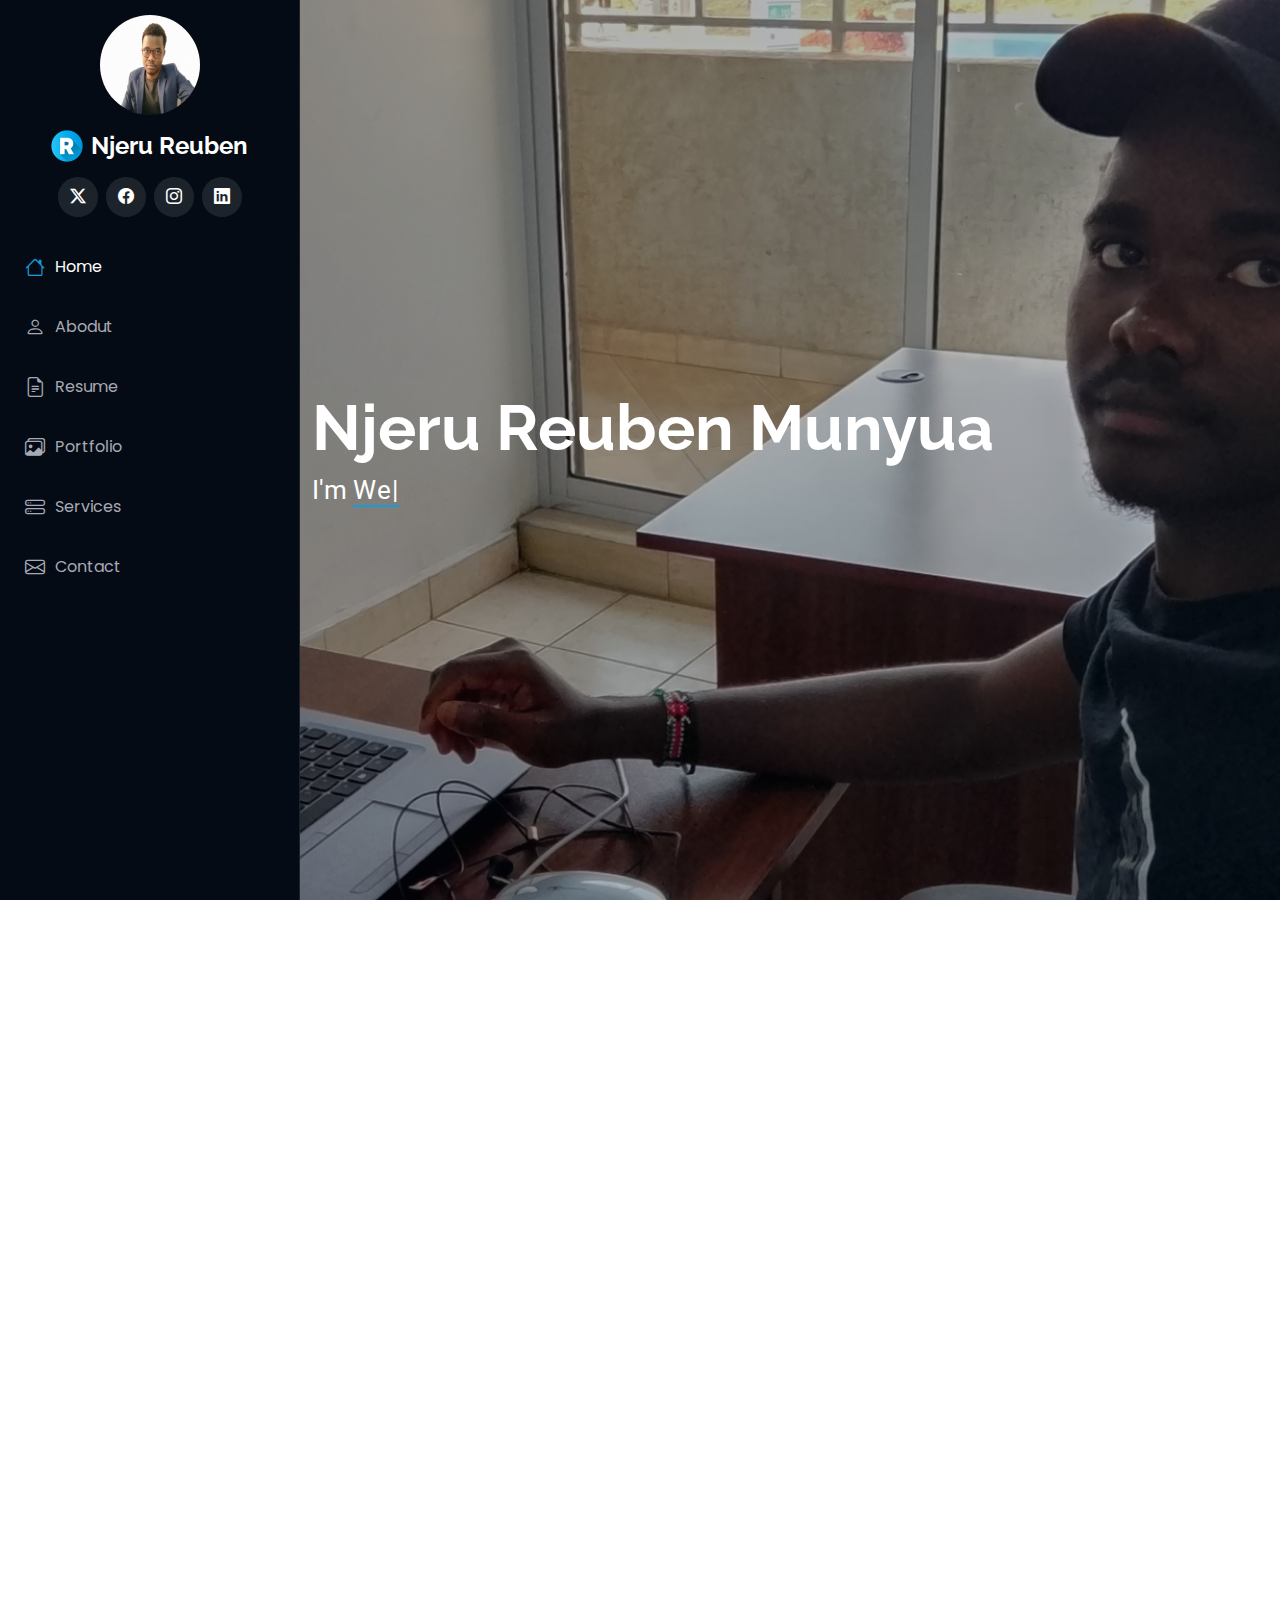
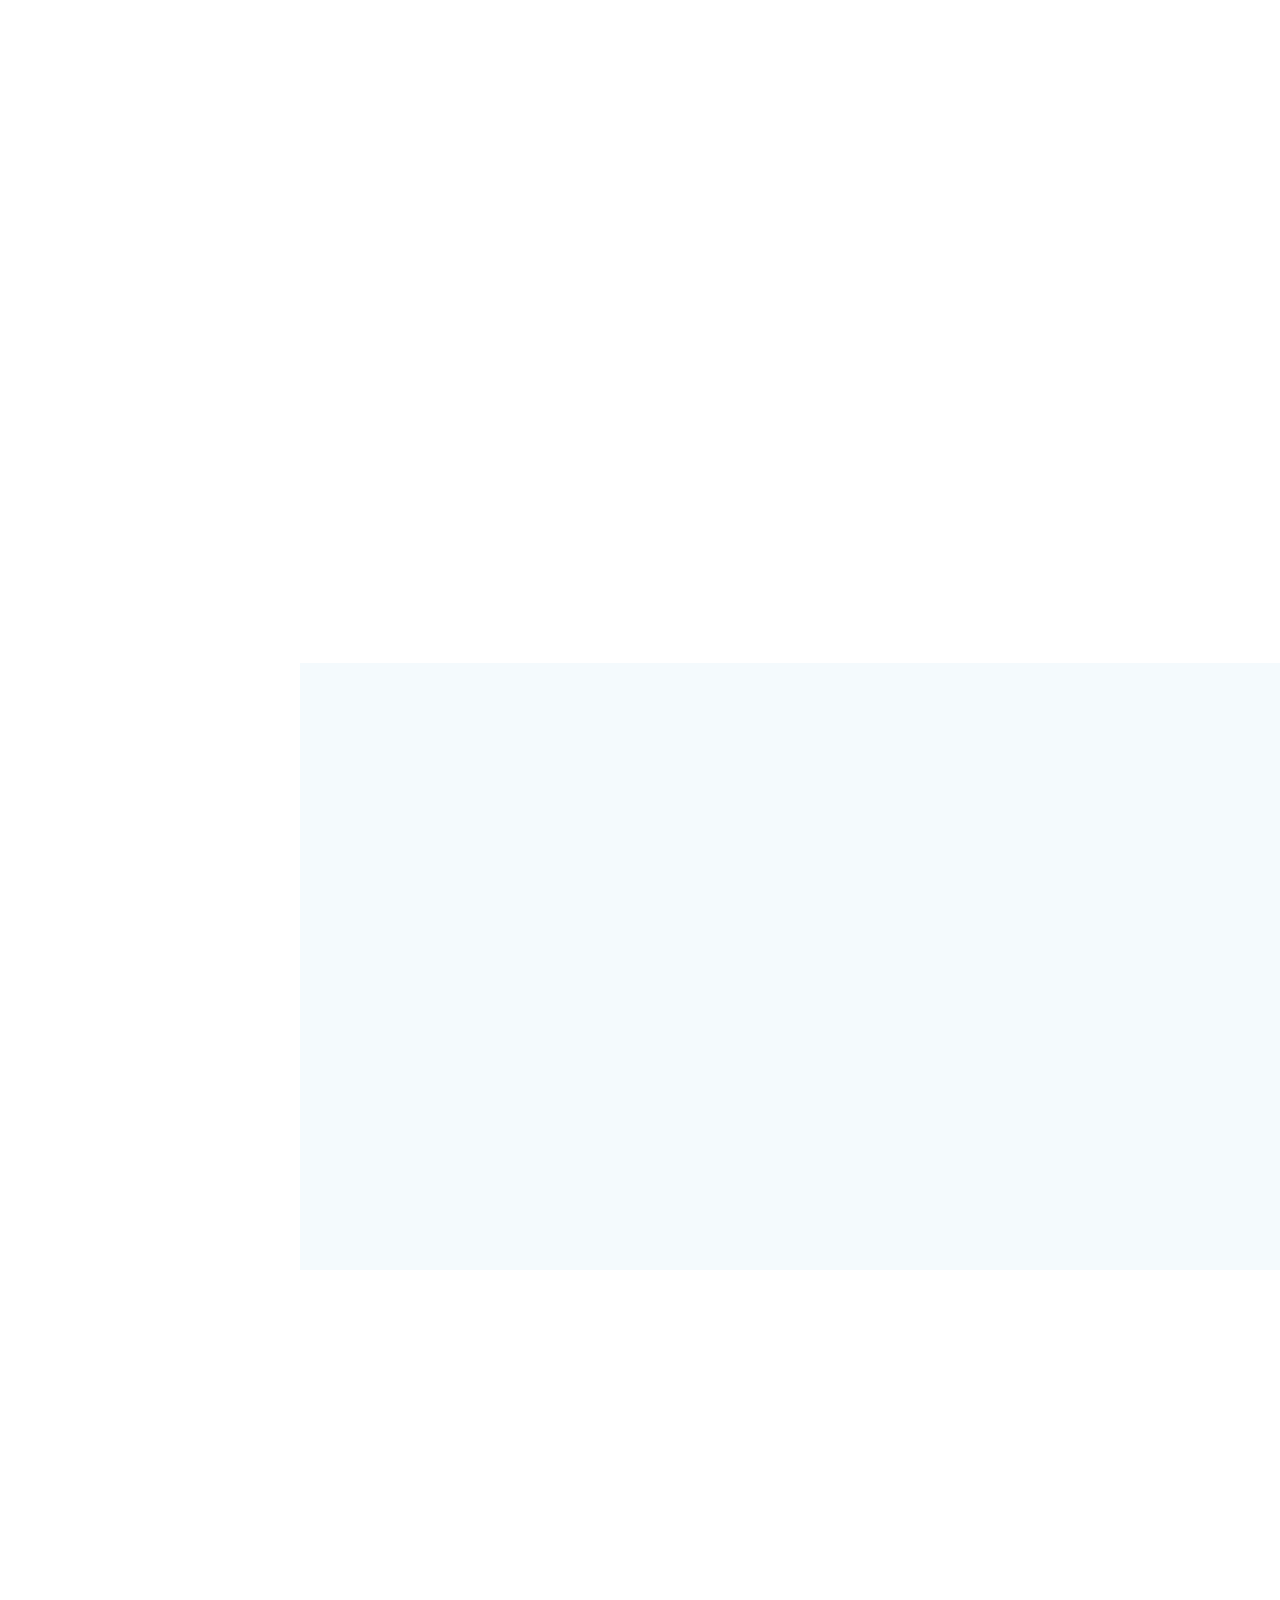
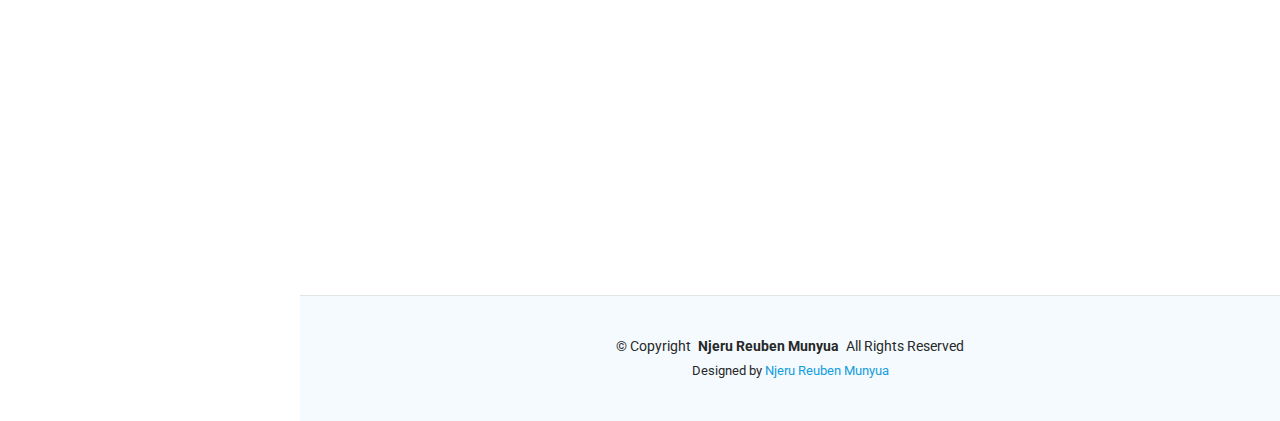
==== commit 094e65db: "Read Me File Changed" ====
--- a/index.html
+++ b/index.html
@@ -66,7 +66,7 @@
     <nav id="navmenu" class="navmenu">
       <ul>
         <li><a href="#hero" class="active"><i class="bi bi-house navicon"></i>Home</a></li>
-        <li><a href="#about"><i class="bi bi-person navicon"></i> About</a></li>
+        <li><a href="#about"><i class="bi bi-person navicon"></i> Abodut</a></li>
         <li><a href="#resume"><i class="bi bi-file-earmark-text navicon"></i> Resume</a></li>
         <li><a href="#portfolio"><i class="bi bi-images navicon"></i> Portfolio</a></li>
         <li><a href="#services"><i class="bi bi-hdd-stack navicon"></i> Services</a></li>
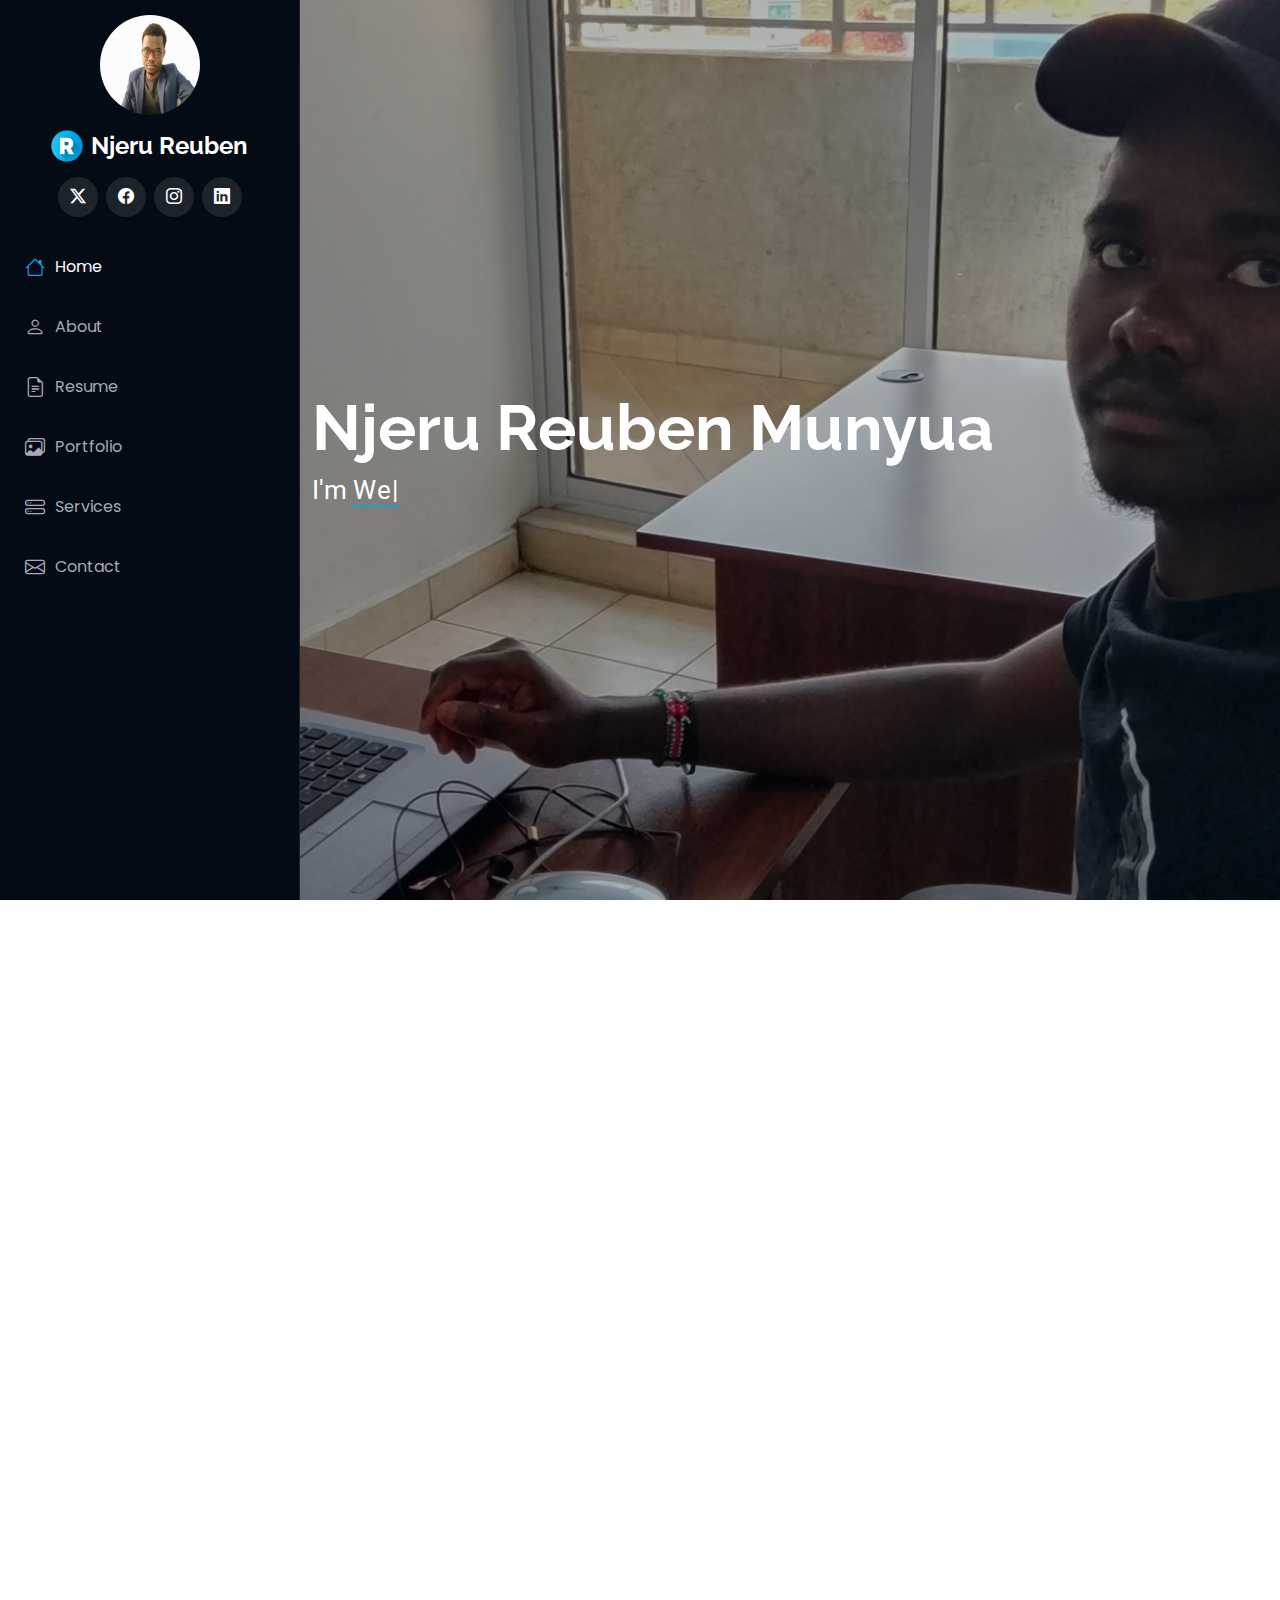
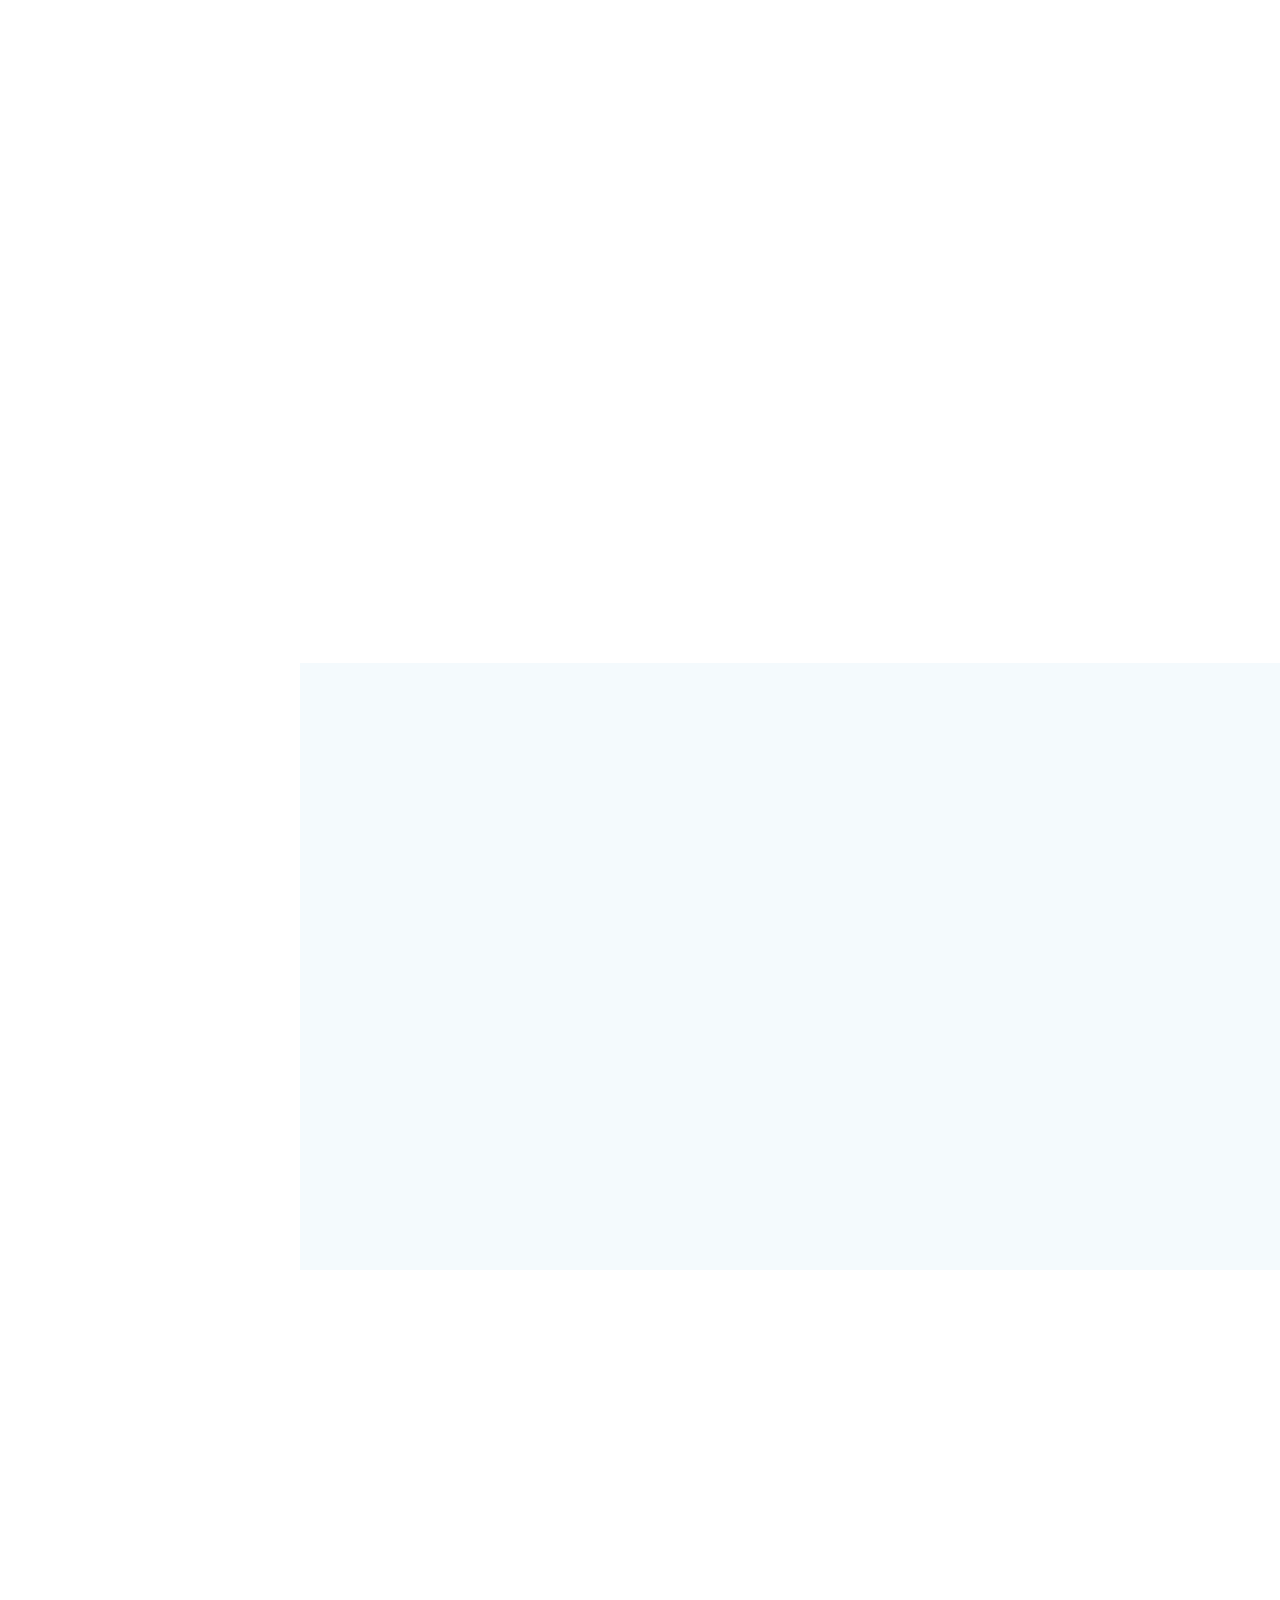
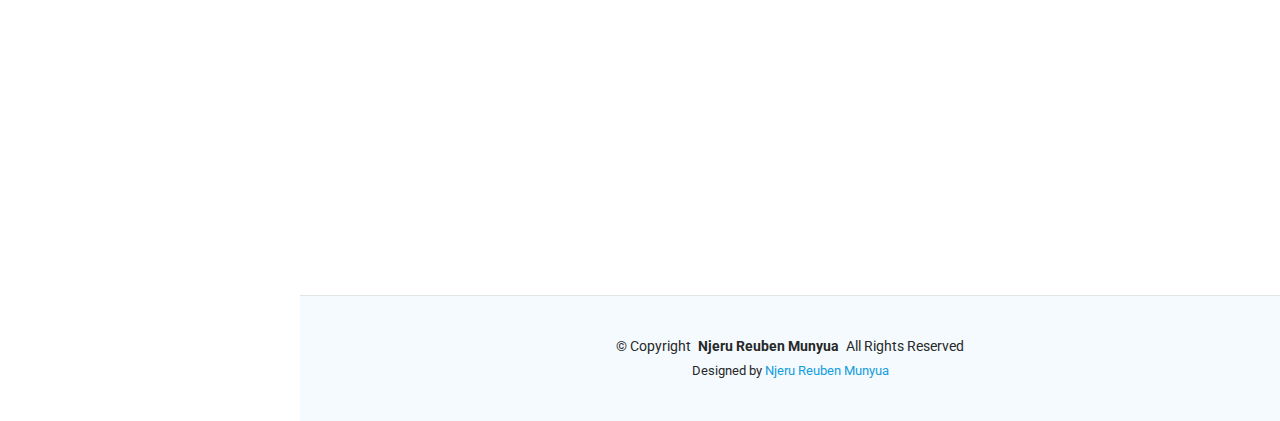
==== commit c21facdd: "Read Me File Changed" ====
--- a/index.html
+++ b/index.html
@@ -66,7 +66,7 @@
     <nav id="navmenu" class="navmenu">
       <ul>
         <li><a href="#hero" class="active"><i class="bi bi-house navicon"></i>Home</a></li>
-        <li><a href="#about"><i class="bi bi-person navicon"></i> Abodut</a></li>
+        <li><a href="#about"><i class="bi bi-person navicon"></i> About</a></li>
         <li><a href="#resume"><i class="bi bi-file-earmark-text navicon"></i> Resume</a></li>
         <li><a href="#portfolio"><i class="bi bi-images navicon"></i> Portfolio</a></li>
         <li><a href="#services"><i class="bi bi-hdd-stack navicon"></i> Services</a></li>
